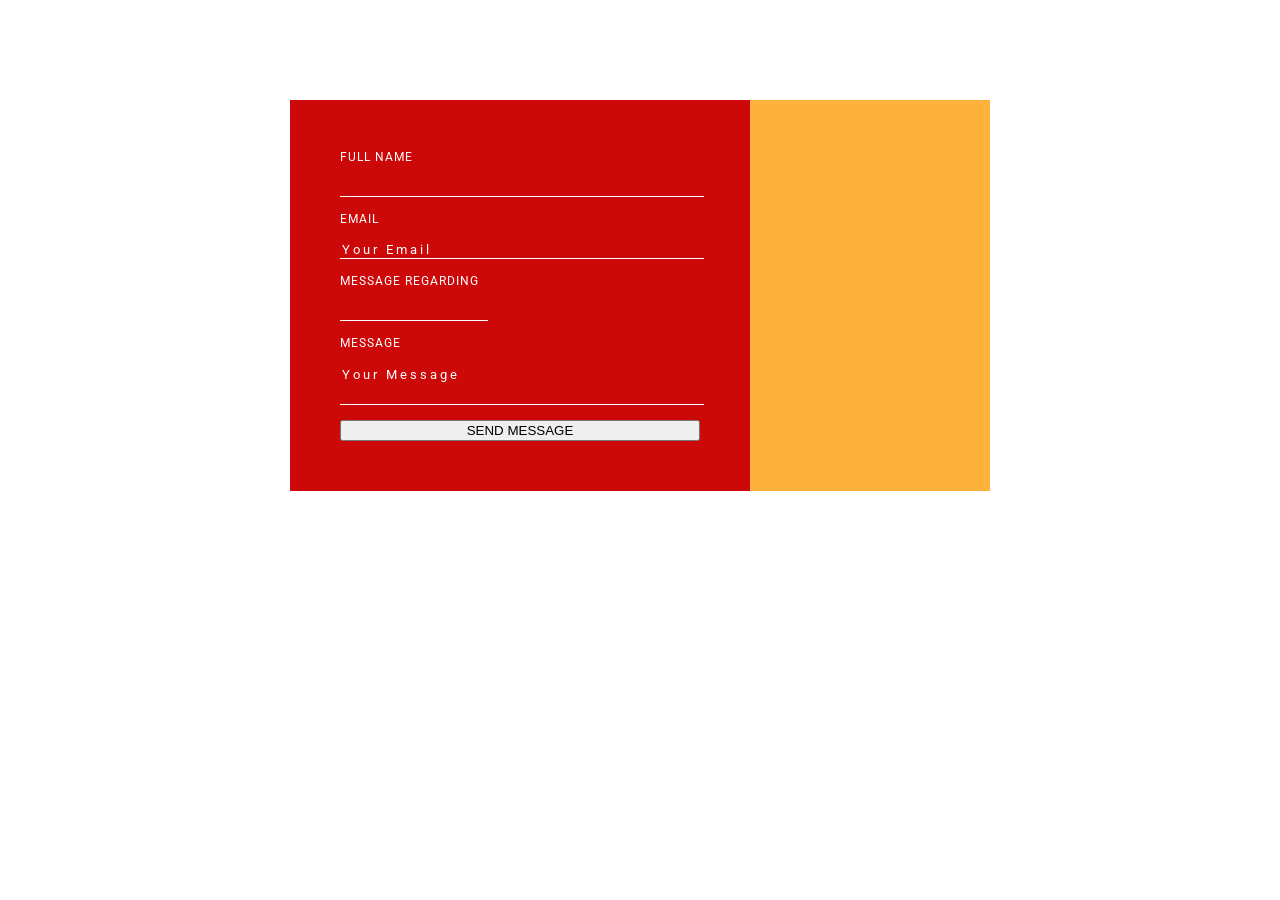
==== index.html @ 0c88cf60 "Initial contact form" ====
<!DOCTYPE html>
<html lang="en">

<head>
    <meta charset="UTF-8">
    <meta name="viewport" content="width=device-width, initial-scale=1.0">
    <title>Contact Form</title>
    <link rel="stylesheet" href="style.css">
    <link rel="preconnect" href="https://fonts.googleapis.com">
<link rel="preconnect" href="https://fonts.gstatic.com" crossorigin>
<link href="https://fonts.googleapis.com/css2?family=Roboto:ital,wght@0,100..900;1,100..900&display=swap" rel="stylesheet">
</head>

<body>




<main class="contact">

    <div class="contact__form">

        <form>

            <label for="fullname">FULL NAME</label>
            <input 
                type="text" 
                id="fullname" 
                name="fullname"
            >

            <label for="email">EMAIL</label>
            <input 
                type="email" 
                id="email" 
                name="email"
                placeholder="Your Email"
            >

            <label for="regarding">MESSAGE REGARDING</label>
                <input
             type="text"
             id="regarding"
            name="regarding">

            <label for="message">MESSAGE</label>
            <textarea 
                id="message" 
                name="message"
                placeholder="Your Message"
            ></textarea>

            <button type="submit">SEND MESSAGE</button>

        </form>

    </div>

    <div class="contact__image">
        <!-- Duck image will go here later -->
    </div>

</main>
---- style.css ----
body {
    font-family: "Roboto", sans-serif;
    font-weight: 400;
    background-color: #a8c7c5
    margin: 0px;
}

.contact {
    width: 700px;
    margin: 100px auto;
    display: flex;
}

.contact__form {
    width: 60%;
    background-color: #cc0808;
    padding: 50px;
}

.contact__form form {
    display: flex;
    flex-direction: column;
    gap: 15px;
}

.contact__image {
    width: 40%;
    background-color: #ffb23b;
}

.contact__form input,
.contact__form textarea,
.contact__form select {
    background: transparent;
    border: none;
    border-bottom: 1px solid white;
    color: white;
    font-family: "Roboto", sans-serif;
    outline: none;
}

.contact__form input,
.contact__form textarea {
    width: 100%;
}


.contact__form textarea {
    resize: none;
    height: 35px;
}

.contact__form label {
    display: block;
    color: white;
    font-family: "Roboto", sans-serif;
    font-weight: 400;
    font-size: 12px;
    letter-spacing: 1px;
}

.contact__form input::placeholder,
.contact__form textarea::placeholder {
    color: white;
    opacity: 1;
    letter-spacing: 3px;
}

#regarding {
    width: 40%;
}
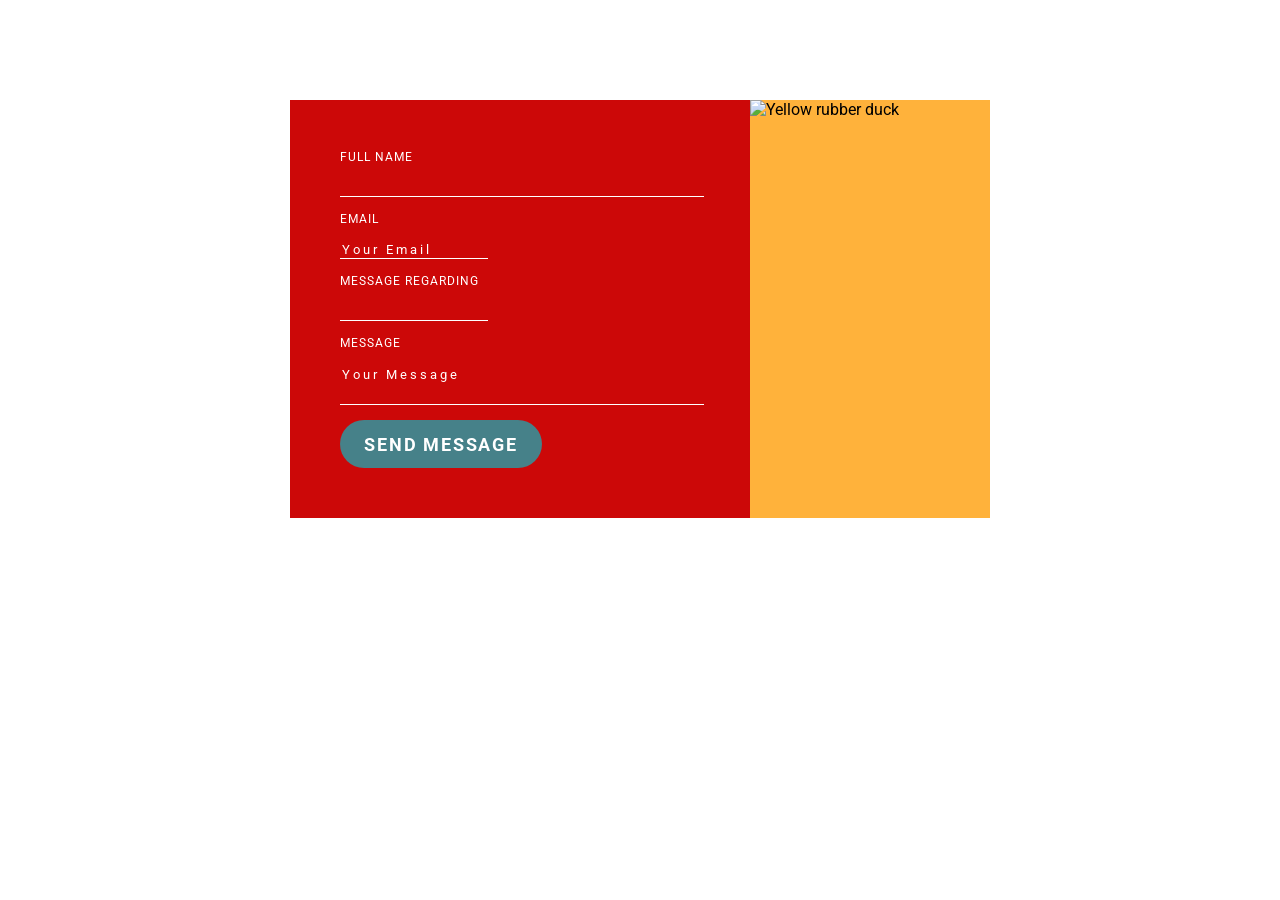
==== commit b7ce873e: "size of the duck image" ====
--- a/index.html
+++ b/index.html
@@ -57,7 +57,7 @@
     </div>
 
     <div class="contact__image">
-        <!-- Duck image will go here later -->
-    </div>
+    <img src="images/Duck.png" alt="Yellow rubber duck">
+</div>
 
 </main>
--- a/style.css
+++ b/style.css
@@ -61,6 +61,22 @@
     letter-spacing: 1px;
 }
 
+.contact__form button {
+    width: 202px;
+    height: 48px;
+
+    background-color: #468189;
+    color: #FFFFFF;
+
+    border: none;
+    border-radius: 40px;
+
+    font-family: "Roboto", sans-serif;
+    font-weight: 700;
+    font-size: 18px;
+    letter-spacing: 0.1em;
+}
+
 .contact__form input::placeholder,
 .contact__form textarea::placeholder {
     color: white;
@@ -68,6 +84,10 @@
     letter-spacing: 3px;
 }
 
+#email {
+    width: 40%;
+}
+
 #regarding {
     width: 40%;
 }
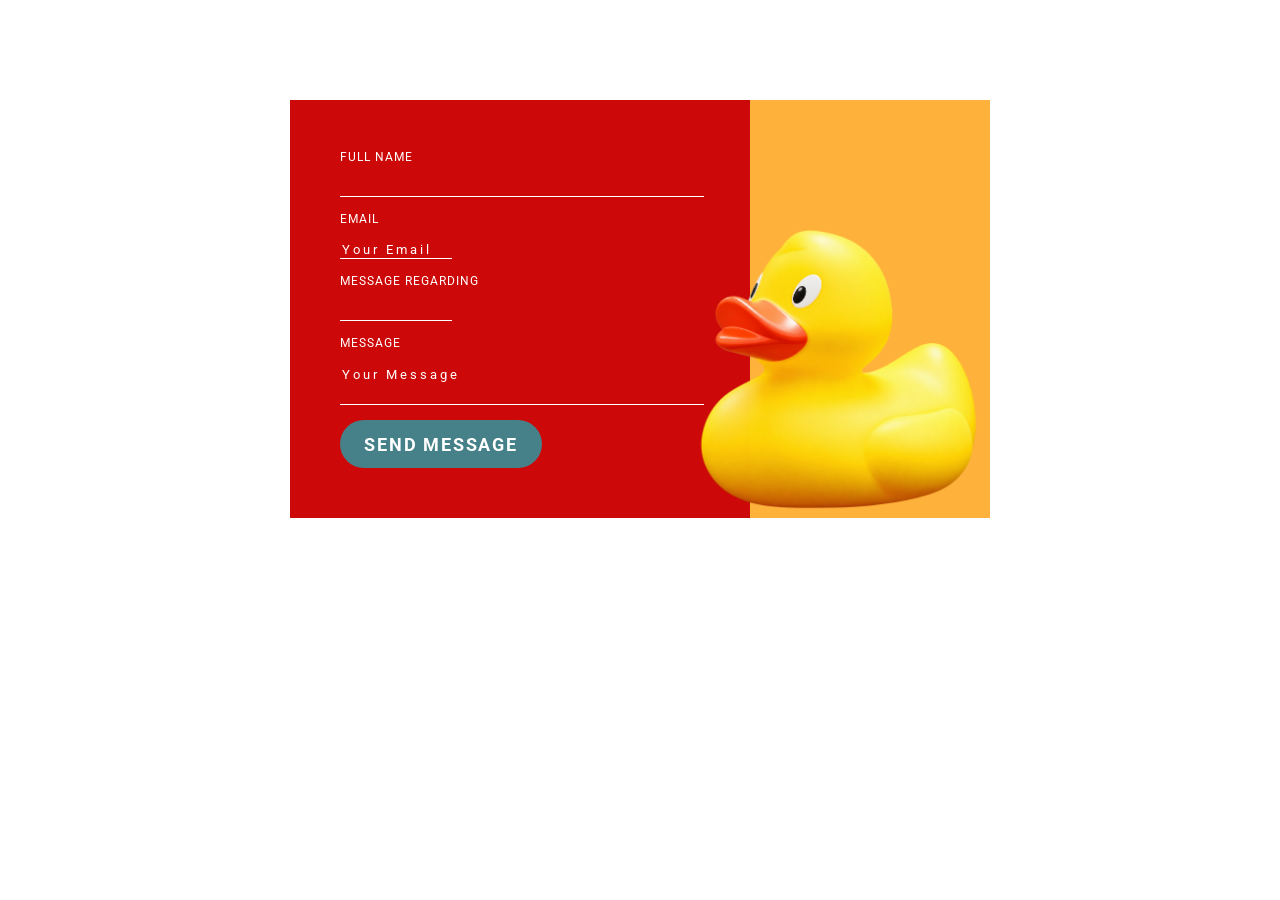
==== commit f64cbe76: "changed width" ====
--- a/index.html
+++ b/index.html
@@ -57,7 +57,7 @@
     </div>
 
     <div class="contact__image">
-    <img src="images/Duck.png" alt="Yellow rubber duck">
+    <img src="duck form/images/Duck.png" alt="Yellow rubber duck">
 </div>
 
 </main>
--- a/style.css
+++ b/style.css
@@ -85,9 +85,21 @@
 }
 
 #email {
-    width: 40%;
+    width: 30%;
+}
+
+.contact__image {
+    position: relative;
+    overflow: visible;
+}
+
+.contact__image img {
+    width: 320px;
+    position: absolute;
+    bottom: 0;
+    left: -70px;
 }
 
 #regarding {
-    width: 40%;
+    width: 30%;
 }
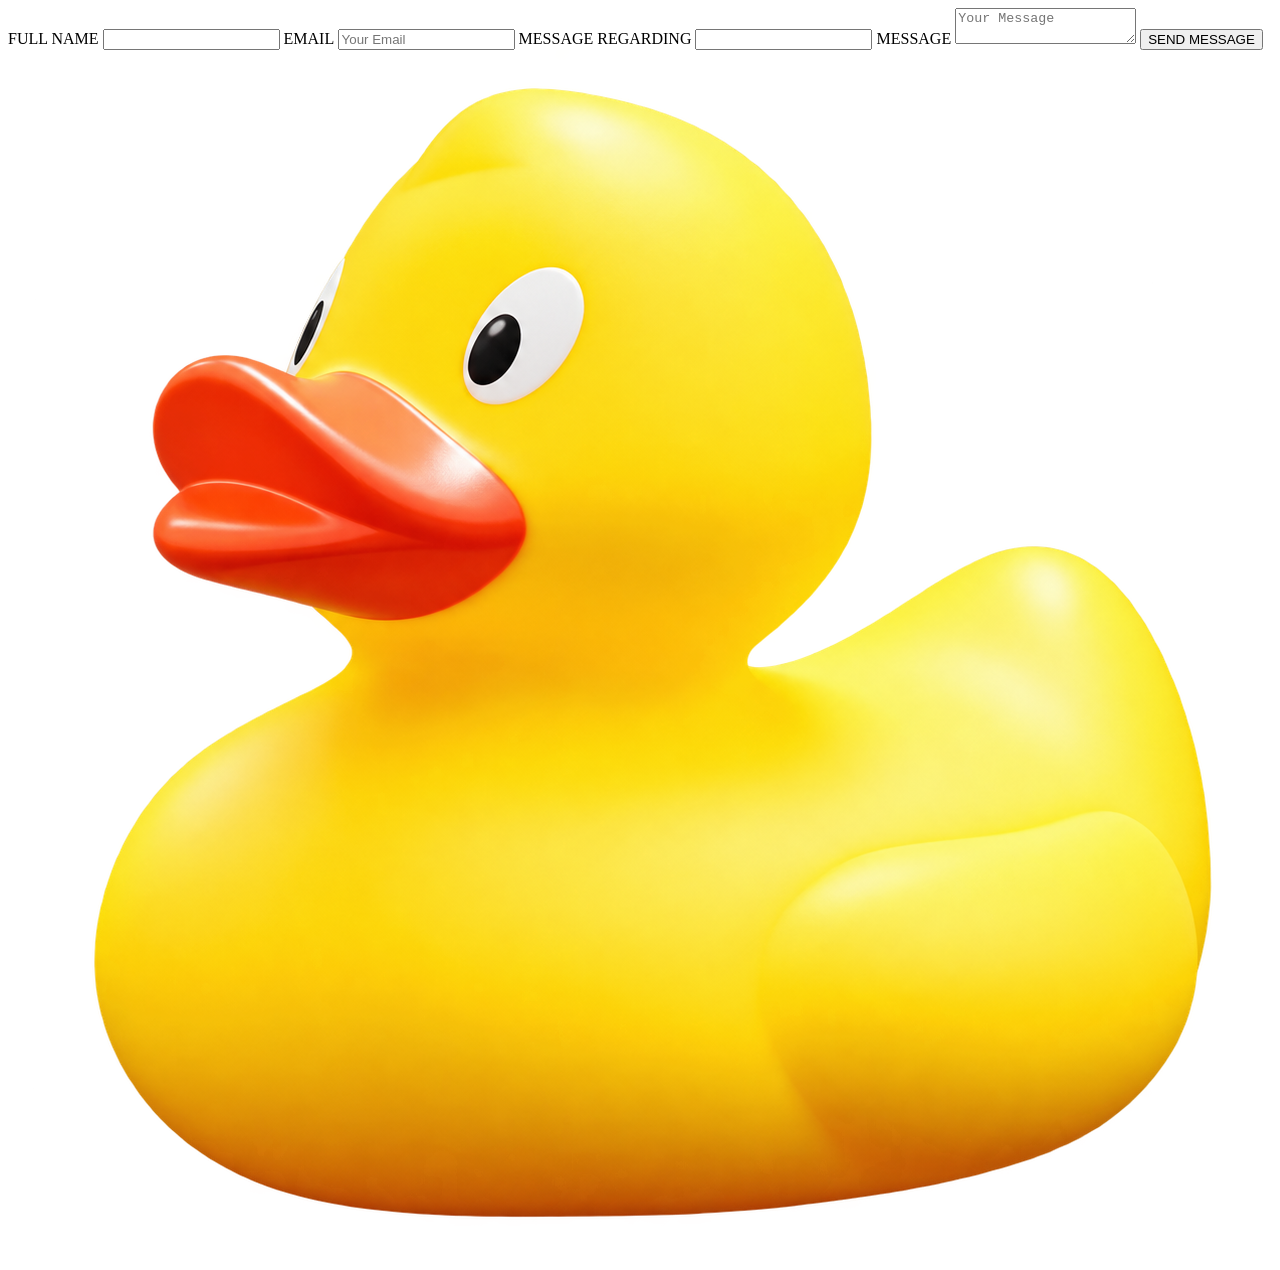
==== commit dda8d993: "added closing tags down at the bottom" ====
--- a/index.html
+++ b/index.html
@@ -5,7 +5,8 @@
     <meta charset="UTF-8">
     <meta name="viewport" content="width=device-width, initial-scale=1.0">
     <title>Contact Form</title>
-    <link rel="stylesheet" href="style.css">
+    <link rel="stylesheet" href="styles/normalize.css">
+    <link rel="stylesheet" href="styles/style.css">
     <link rel="preconnect" href="https://fonts.googleapis.com">
 <link rel="preconnect" href="https://fonts.gstatic.com" crossorigin>
 <link href="https://fonts.googleapis.com/css2?family=Roboto:ital,wght@0,100..900;1,100..900&display=swap" rel="stylesheet">
@@ -60,4 +61,8 @@
     <img src="duck form/images/Duck.png" alt="Yellow rubber duck">
 </div>
 
-</main>+</main>
+
+</body>
+
+</html>
